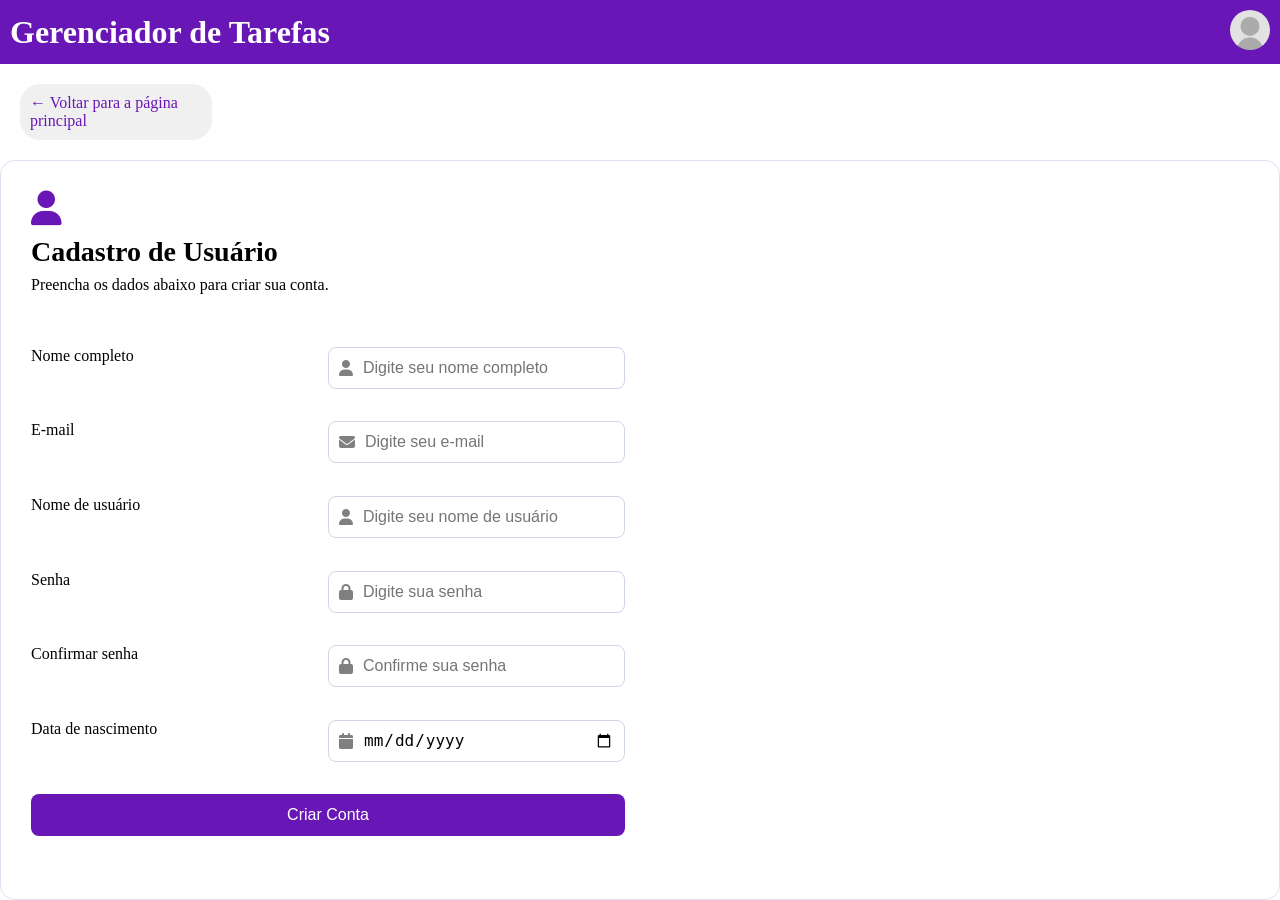
==== formulario.html @ 67955b85 "iniciando o cadastro de usuário" ====
<!DOCTYPE html>
<html lang="en">
<head>
    <meta charset="UTF-8">
    <meta name="viewport" content="width=device-width, initial-scale=1.0">
    <link rel="stylesheet" href="formulario.css">
    <link rel="stylesheet" href="https://cdnjs.cloudflare.com/ajax/libs/font-awesome/6.5.2/css/all.min.css">
    <title>Document</title>
</head>
<body>
    <header>
        <h1>Gerenciador de Tarefas</h1>
        <a href="formulario.html" id="perfil"><img src="foto_perfil.jpg" alt="Perfil"></a>
    </header>
    <nav id="voltar">
        <a href="index.html">← Voltar para a página principal</a>
    </nav>
    <main>
        <form id="cadastro">
            <div id="card">
                <i class="fa-solid fa-user"></i>
                <h1>Cadastro de Usuário</h1>
                <p>Preencha os dados abaixo para criar sua conta.</p>
            </div>

            <label for="nome">Nome completo</label>
            <div class="campo">
                <i class="fa-solid fa-user"></i>
                <input type="text" id="nome" name="nome" placeholder="Digite seu nome completo">
            </div>
            
            <label for="email">E-mail</label>
            <div class="campo">
                <i class="fa-solid fa-envelope"></i>
                <input type="email" id="email" name="email" placeholder="Digite seu e-mail">
            </div>

            <label for="usuario">Nome de usuário</label>
            <div class="campo">
                <i class="fa-solid fa-user"></i>
                <input type="text" id="usuario" name="usuario" placeholder="Digite seu nome de usuário">
            </div>

            <label for="senha">Senha</label>
            <div class="campo">
                <i class="fa-solid fa-lock"></i>
                <input type="password" id="senha" name="senha" placeholder="Digite sua senha">
            </div>

            <label for="confirmar-senha">Confirmar senha</label>
            <div class="campo">
                <i class="fa-solid fa-lock"></i>
                <input type="password" id="confirmar-senha" name="confirmar-senha" placeholder="Confirme sua senha">
            </div>

            <label for="data-nascimento">Data de nascimento</label>
            <div class="campo">
                <i class="fa-solid fa-calendar"></i>
                <input type="date" id="data-nascimento" name="data-nascimento">
            </div>

            <button id="criar-conta" type="submit">Criar Conta</button>
        </form>
    </main>
</body>
</html>
---- formulario.css ----
*{
    margin: 0;
    padding: 0;
    box-sizing: border-box;

}
body{
    display: grid;
    grid-template-areas: "header"
                          "voltar"
                          "main";
    grid-template-rows: auto auto 1fr;
    min-height: 100vh;
}
header {
    grid-area: header;
    padding: 10px;
    background-color: rgb(105, 22, 182);
    display: flex;
    justify-content: space-between;
    align-items: center;
    color: white;
    
    img{
        width: 40px;
        height: 40px;
        border-radius: 50%;
    }
}
#voltar{
    grid-area: voltar;
    background-color: #f0f0f0;
    padding: 10px;
    margin: 20px;
    border-radius: 20px;
    width: 15%;

    a{
        text-decoration: none;
        color: rgb(105, 22, 182);
        font-size: 16px;
    }
}
main{
    grid-area: main;
    display: grid;
    grid-template-columns: 1fr 1fr;
    width: 100%;
    background-color: white;
    border: 1px solid #dce1f0;
    border-radius: 15px;
    padding: 30px;
    column-gap: 30px;
    row-gap: 8px;

    #cadastro{
        display: grid;
        grid-template-columns: 1fr 1fr;

        #card {
            grid-column: 1 / 3;
            margin-bottom: 20px;
        }
        #card i{
            color: rgb(105, 22, 182);
            font-size: 35px;
        }
        #card h1 {
            font-size: 28px;
            margin-top: 10px;
        }
        #card p {
            font-size: 16px;
            margin-top: 8px;
        }
        #cadastro > label {
            font-size: 16px;
            font-weight: bold;
        }

        .campo {
            display: flex;
            align-items: center;
            border: 1px solid #cfd6e6;
            border-radius: 8px;
            height: 42px;
            padding: 0 10px;
        }
        .campo i {
            color: gray;
            margin-right: 10px;
        }
        .campo input {
            border: none;
            outline: none;
            width: 100%;
            height: 100%;
            font-size: 16px;
        }

        #criar-conta {
            grid-column: 1 / 3;
            background-color: rgb(105, 22, 182);
            color: white;
            border: none;
            border-radius: 8px;
            height: 42px;
            font-size: 16px;
        }
    }
}
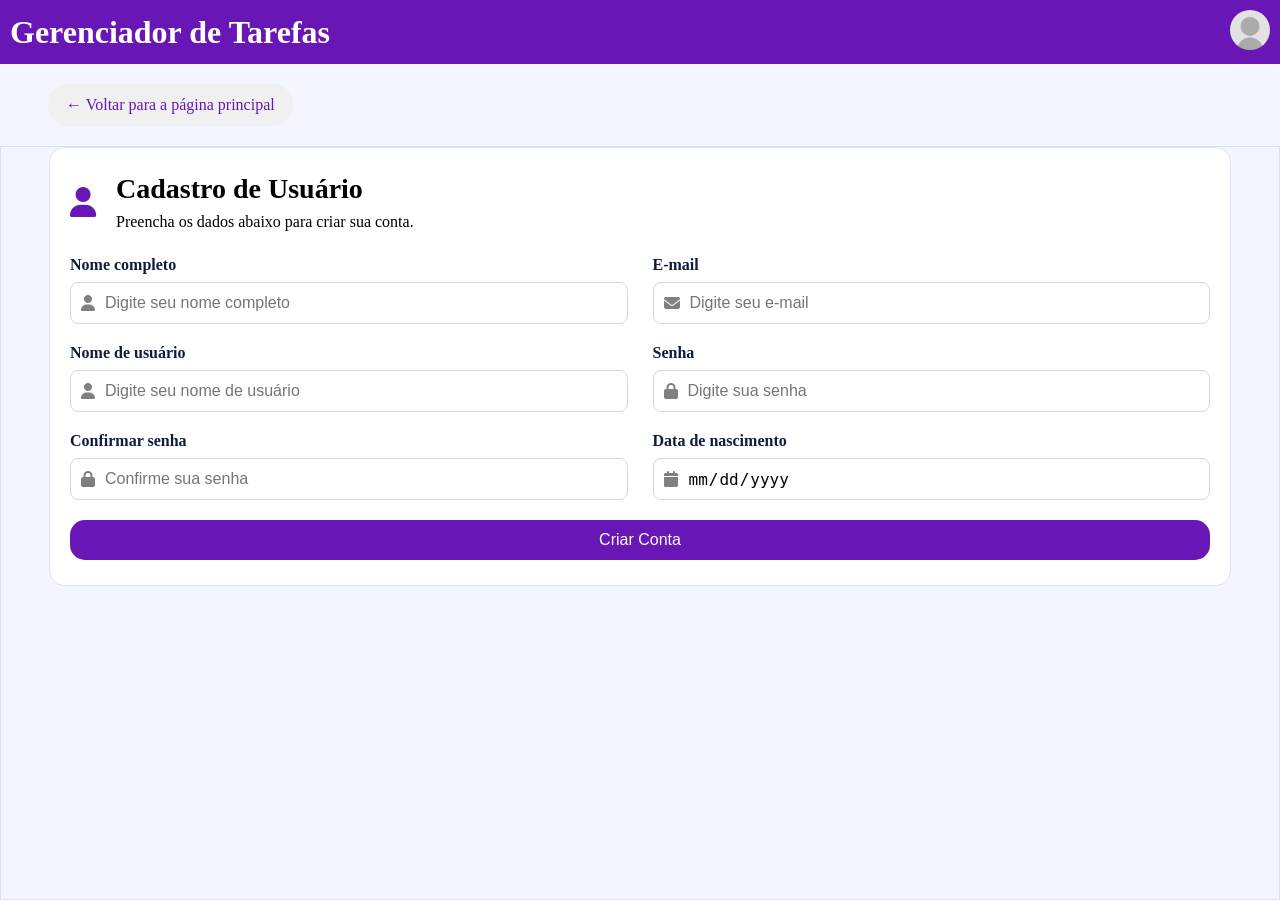
==== commit 3cd38793: "formulario terminado" ====
--- a/formulario.html
+++ b/formulario.html
@@ -19,44 +19,52 @@
         <form id="cadastro">
             <div id="card">
                 <i class="fa-solid fa-user"></i>
-                <h1>Cadastro de Usuário</h1>
-                <p>Preencha os dados abaixo para criar sua conta.</p>
+                <div>
+                    <h1>Cadastro de Usuário</h1>
+                    <p>Preencha os dados abaixo para criar sua conta.</p>
+                </div>
             </div>
-
-            <label for="nome">Nome completo</label>
-            <div class="campo">
-                <i class="fa-solid fa-user"></i>
-                <input type="text" id="nome" name="nome" placeholder="Digite seu nome completo">
+            <div class="grupo">
+                <label for="nome">Nome completo</label>
+                <div class="campo">
+                    <i class="fa-solid fa-user"></i>
+                    <input type="text" id="nome" name="nome" placeholder="Digite seu nome completo">
+                </div>
             </div>
-            
-            <label for="email">E-mail</label>
-            <div class="campo">
-                <i class="fa-solid fa-envelope"></i>
-                <input type="email" id="email" name="email" placeholder="Digite seu e-mail">
+            <div class="grupo">
+                <label for="email">E-mail</label>
+                <div class="campo">
+                    <i class="fa-solid fa-envelope"></i>
+                    <input type="email" id="email" name="email" placeholder="Digite seu e-mail">
+                </div>
             </div>
-
-            <label for="usuario">Nome de usuário</label>
-            <div class="campo">
-                <i class="fa-solid fa-user"></i>
-                <input type="text" id="usuario" name="usuario" placeholder="Digite seu nome de usuário">
+            <div class="grupo">
+                 <label for="usuario">Nome de usuário</label>
+                <div class="campo">
+                    <i class="fa-solid fa-user"></i>
+                    <input type="text" id="usuario" name="usuario" placeholder="Digite seu nome de usuário">
+                </div>
             </div>
-
-            <label for="senha">Senha</label>
-            <div class="campo">
-                <i class="fa-solid fa-lock"></i>
-                <input type="password" id="senha" name="senha" placeholder="Digite sua senha">
+            <div class="grupo">
+                <label for="senha">Senha</label>
+                <div class="campo">
+                    <i class="fa-solid fa-lock"></i>
+                    <input type="password" id="senha" name="senha" placeholder="Digite sua senha">
+                </div>
             </div>
-
-            <label for="confirmar-senha">Confirmar senha</label>
-            <div class="campo">
-                <i class="fa-solid fa-lock"></i>
-                <input type="password" id="confirmar-senha" name="confirmar-senha" placeholder="Confirme sua senha">
+            <div class="grupo">
+                <label for="confirmar-senha">Confirmar senha</label>
+                <div class="campo">
+                    <i class="fa-solid fa-lock"></i>
+                    <input type="password" id="confirmar-senha" name="confirmar-senha" placeholder="Confirme sua senha">
+                </div>
             </div>
-
-            <label for="data-nascimento">Data de nascimento</label>
-            <div class="campo">
-                <i class="fa-solid fa-calendar"></i>
-                <input type="date" id="data-nascimento" name="data-nascimento">
+            <div class="grupo">
+                <label for="data-nascimento">Data de nascimento</label>
+                <div class="campo">
+                    <i class="fa-solid fa-calendar"></i>
+                    <input type="date" id="data-nascimento" name="data-nascimento">
+                </div>
             </div>
 
             <button id="criar-conta" type="submit">Criar Conta</button>
--- a/formulario.css
+++ b/formulario.css
@@ -11,6 +11,7 @@
                           "main";
     grid-template-rows: auto auto 1fr;
     min-height: 100vh;
+    background-color: #f4f6ff;
 }
 header {
     grid-area: header;
@@ -30,10 +31,10 @@
 #voltar{
     grid-area: voltar;
     background-color: #f0f0f0;
-    padding: 10px;
-    margin: 20px;
+    padding: 12px 18px;
+    margin: 20px 48px;
     border-radius: 20px;
-    width: 15%;
+    width: fit-content;
 
     a{
         text-decoration: none;
@@ -43,39 +44,52 @@
 }
 main{
     grid-area: main;
-    display: grid;
-    grid-template-columns: 1fr 1fr;
-    width: 100%;
-    background-color: white;
+    display: flex;
+    justify-content: center;
+    align-items: flex-start;
+    background-color: transparent;
     border: 1px solid #dce1f0;
-    border-radius: 15px;
-    padding: 30px;
-    column-gap: 30px;
-    row-gap: 8px;
+    padding: 0 48px 40px;
 
     #cadastro{
         display: grid;
-        grid-template-columns: 1fr 1fr;
+        grid-template-columns: repeat(2, minmax(0, 1fr));
+        gap: 20px 25px;
+        width: 100%;
+        padding: 25px 20px;
+        background-color: white;
+        border: 1px solid #dce1f0;
+        border-radius: 15px;
 
         #card {
-            grid-column: 1 / 3;
-            margin-bottom: 20px;
+            display: flex;
+            align-items: center;
+            gap: 20px;
+            grid-column: 1 / -1;
+            margin-bottom: 5px;
         }
         #card i{
             color: rgb(105, 22, 182);
-            font-size: 35px;
+            font-size: 30px;
         }
         #card h1 {
             font-size: 28px;
-            margin-top: 10px;
+            margin-top: 0;
         }
         #card p {
             font-size: 16px;
             margin-top: 8px;
         }
-        #cadastro > label {
+        .grupo {
+            display: flex;
+            flex-direction: column;
+            gap: 8px;
+            min-width: 0;
+        }
+        .grupo label {
             font-size: 16px;
             font-weight: bold;
+            color: #101b3d;
         }
 
         .campo {
@@ -85,27 +99,34 @@
             border-radius: 8px;
             height: 42px;
             padding: 0 10px;
+            min-width: 0;
         }
         .campo i {
             color: gray;
+            font-size: 16px;
             margin-right: 10px;
         }
         .campo input {
             border: none;
             outline: none;
             width: 100%;
+            min-width: 0;
             height: 100%;
             font-size: 16px;
         }
+        input[type="date"]::-webkit-calendar-picker-indicator {
+            display: none;
+        }
 
         #criar-conta {
-            grid-column: 1 / 3;
+            grid-column: 1 / -1;
             background-color: rgb(105, 22, 182);
             color: white;
             border: none;
-            border-radius: 8px;
-            height: 42px;
+            border-radius: 15px;
+            height: 40px;
             font-size: 16px;
+            cursor: pointer;
         }
     }
 }
